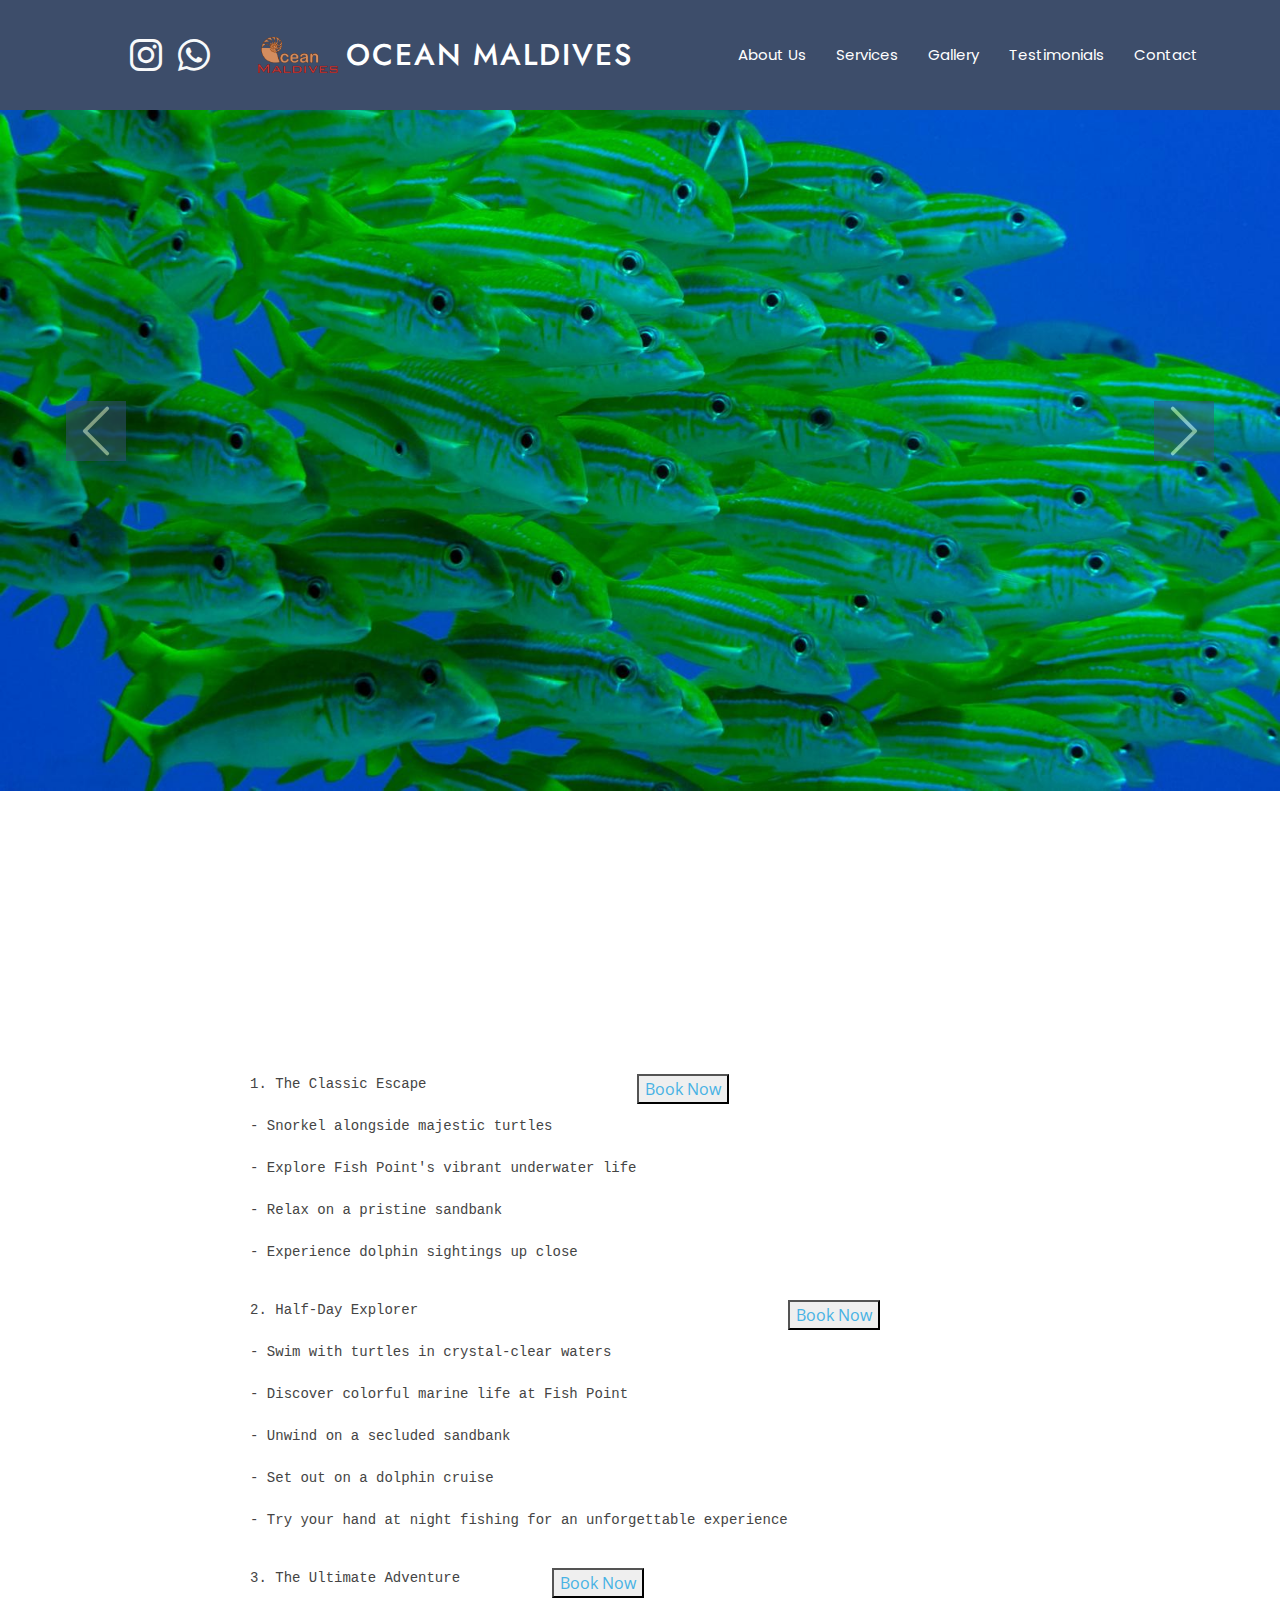
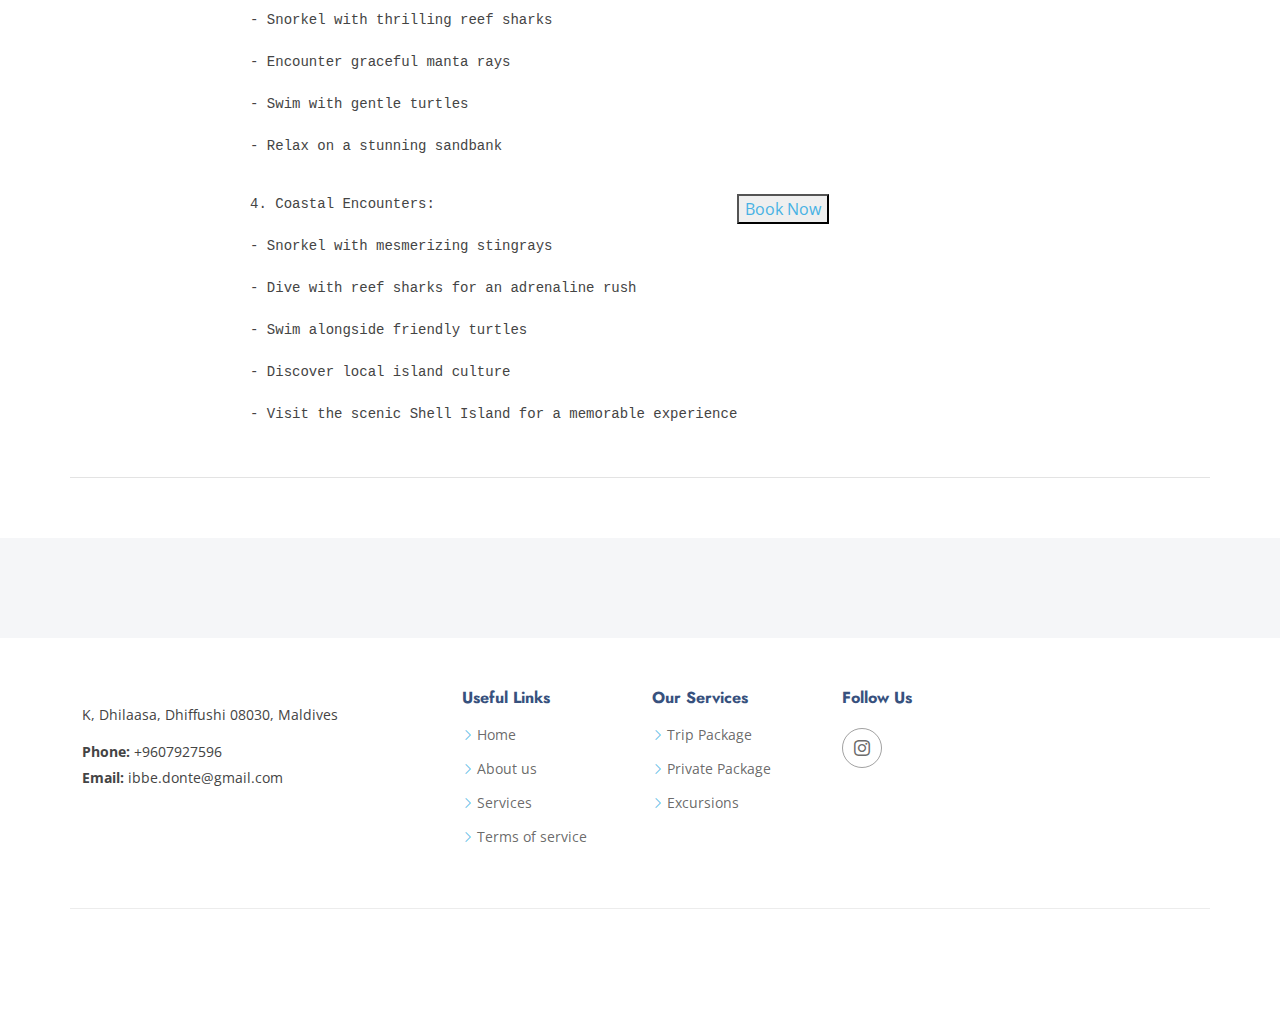
==== excursion.html @ d04661fa "changes for travel website" ====
<!DOCTYPE html>
<html lang="en">

<head>
  <meta charset="utf-8">
  <meta content="width=device-width, initial-scale=1.0" name="viewport">
  <title>Ocean Maldives</title>
  <meta name="description" content="">
  <meta name="keywords" content="">

  <!-- Favicons -->
  <link href="assets/img/logo.png" rel="icon">
  <link href="assets/img/logo.pmg" rel="">

  <!-- Fonts -->
  <link href="https://fonts.googleapis.com" rel="preconnect">
  <link href="https://fonts.gstatic.com" rel="preconnect" crossorigin>
  <link href="https://fonts.googleapis.com/css2?family=Open+Sans:ital,wght@0,300;0,400;0,500;0,600;0,700;0,800;1,300;1,400;1,500;1,600;1,700;1,800&family=Poppins:ital,wght@0,100;0,200;0,300;0,400;0,500;0,600;0,700;0,800;0,900;1,100;1,200;1,300;1,400;1,500;1,600;1,700;1,800;1,900&family=Jost:ital,wght@0,100;0,200;0,300;0,400;0,500;0,600;0,700;0,800;0,900;1,100;1,200;1,300;1,400;1,500;1,600;1,700;1,800;1,900&display=swap" rel="stylesheet">

  <!-- Vendor CSS Files -->
  <link href="assets/vendor/bootstrap/css/bootstrap.min.css" rel="stylesheet">
  <link href="assets/vendor/bootstrap-icons/bootstrap-icons.css" rel="stylesheet">
  <link href="assets/vendor/aos/aos.css" rel="stylesheet">
  <link href="assets/vendor/glightbox/css/glightbox.min.css" rel="stylesheet">
  <link href="assets/vendor/swiper/swiper-bundle.min.css" rel="stylesheet">

  <!-- Main CSS File -->
  <link href="assets/css/main.css" rel="stylesheet">

</head>

<body class="service-details-page">

  <header id="header" class="header d-flex align-items-center fixed-top">
    <div class="container-fluid container-xl position-relative d-flex align-items-center" style="height: 80px;">
      <div class="m-5 fs-2 d-flex spaceBetween">
        <div class=""><a href="https://www.instagram.com/ibbedonte/" target="_blank"><i class="bi bi-instagram text-light me-3"></i></a></div>
        <div class=""><a href="https://wa.me/+9607927596" target="_blank"><i class="bi bi-whatsapp text-light"></i></a></div>
      </div>
      
      <a href="index.html" class="logo d-flex align-items-center me-auto">
        <img src="assets/img/logo.png" alt="">
        <h1 class="sitename">Ocean Maldives</h1>
      </a>
      
      <nav id="navmenu" class="navmenu">
        <ul>
          <li><a href="/index.html#about">About Us</a></li>
          <li><a href="/index.html#services">Services</a></li>
          <li><a href="/index.html#portfolio">Gallery</a></li>
          <li><a href="/index.html#testimonials">Testimonials</a></li>
          <li><a href="/index.html#contact">Contact</a></li>
        </ul>
        <i class="mobile-nav-toggle d-xl-none bi bi-list"></i>
      </nav>
    </div>
  </header>

  <main class="main">

    <!-- Page Title -->
    <div class="page-title" data-aos="fade">
      <div class="container">
        <nav class="breadcrumbs">
          <ol>
            <li><a href="index.html">Home</a></li>
            <li class="current">Service Details</li>
          </ol>
        </nav>
      </div>
    </div><!-- End Page Title -->

    <!-- Service Details Section -->
      <div class="carousel-header">
        <div id="carouselId" class="carousel slide" data-bs-ride="carousel">
            <div class="carousel-inner" role="listbox">
                <div class="carousel-item active">
                    <img src="assets/img/ocean-maldives-9.jpeg" class="img-fluid" alt="Image">
                </div>
                <div class="carousel-item">
                    <img src="assets/img/ocean-maldives-8.jpeg" class="img-fluid" alt="Image">
                </div>
            </div>
            <button class="carousel-control-prev" type="button" data-bs-target="#carouselId" data-bs-slide="prev" >
                <span class="carousel-control-prev-icon bg-secondary wow fadeInLeft" data-wow-delay="0.2s" aria-hidden="false" style="background-color: #37517e !important; padding: 30px;"></span>
                <span class="visually-hidden-focusable">Previous</span>
            </button>
            <button class="carousel-control-next" type="button" data-bs-target="#carouselId" data-bs-slide="next">
                <span class="carousel-control-next-icon bg-secondary wow fadeInRight" data-wow-delay="0.2s" aria-hidden="false" style="background-color: #37517e !important; padding: 30px;"></span>
                <span class="visually-hidden-focusable">Next</span>
            </button>
        </div>
    </div>



  <section id="schedule" class="schedule section">

    <!-- Section Title -->
    <div class="container section-title" data-aos="fade-up">
      <h2>Excursion Package<br></h2>
    </div><!-- End Section Title -->

    <div class="container">

      <ul class="nav nav-tabs" role="tablist" data-aos="fade-up" data-aos-delay="100">
        
        <!-- <li class="nav-item">
          <a class="nav-link active" href="#day-2" role="tab" data-bs-toggle="tab">Description</a>
        </li> -->
      </ul>

      <div class="tab-content row justify-content-center">

        <!-- Schdule Day 2 -->
        <div role="tabpanel" class="col-lg-12 " id="day-2" style="margin-top: 40px;">
          <div class="row schedule-item"> 
              <!-- <h4>Description</h4> -->
              <div class="col-md-12">
                <div class="d-flex">
                  <pre>
                    1. The Classic Escape

                    - Snorkel alongside majestic turtles

                    - Explore Fish Point's vibrant underwater life

                    - Relax on a pristine sandbank

                    - Experience dolphin sightings up close
                  </pre>
                  <div class="col-md-4">
                    <button><a href="https://wa.me/+9607927596" target="_blank">Book Now</a></button>
                  </div>
                </div>
                
                <div class="d-flex">
                  <pre>
                    2. Half-Day Explorer

                    - Swim with turtles in crystal-clear waters

                    - Discover colorful marine life at Fish Point

                    - Unwind on a secluded sandbank

                    - Set out on a dolphin cruise

                    - Try your hand at night fishing for an unforgettable experience
                  </pre>
                  <div class="col-md-4">
                    <button><a href="https://wa.me/+9607927596" target="_blank">Book Now</a></button>
                  </div>
                </div>

                <div class="d-flex">
                  <pre>
                    3. The Ultimate Adventure

                    - Snorkel with thrilling reef sharks

                    - Encounter graceful manta rays

                    - Swim with gentle turtles

                    - Relax on a stunning sandbank
                  </pre>
                  <div class="col-md-4">
                    <button><a href="https://wa.me/+9607927596" target="_blank">Book Now</a></button>
                  </div>
                </div>

                <div class="d-flex">
                  <pre>
                    4. Coastal Encounters: 

                    - Snorkel with mesmerizing stingrays

                    - Dive with reef sharks for an adrenaline rush

                    - Swim alongside friendly turtles

                    - Discover local island culture

                    - Visit the scenic Shell Island for a memorable experience
                  </pre>
                  <div class="col-md-4">
                    <button><a href="https://wa.me/+9607927596" target="_blank">Book Now</a></button>
                  </div>
                </div>

              </div>
          </div>
        </div>

       



      </div>

    </div>
   

    </div>
  </section>
  </main>

  <footer id="footer" class="footer">

    <div class="footer-newsletter">
      <div class="container">
        <div class="row justify-content-center text-center">
          
        </div>
      </div>
    </div>

    <div class="container footer-top">
      <div class="row gy-4">
        <div class="col-lg-4 col-md-6 footer-about">
          <a href="index.html" class="d-flex align-items-center">
            <span class="sitename"></span>
          </a>
          <div class="footer-contact pt-3">
            <p>K, Dhilaasa, Dhiffushi 08030, Maldives</p>
            <p class="mt-3"><strong>Phone:</strong> <span>+9607927596</span></p>
            <p><strong>Email:</strong> <span>ibbe.donte@gmail.com</span></p>
          </div>
        </div>

        <div class="col-lg-2 col-md-3 footer-links">
          <h4>Useful Links</h4>
          <ul>
            <li><i class="bi bi-chevron-right"></i> <a href="/index.html">Home</a></li>
            <li><i class="bi bi-chevron-right"></i> <a href="#about">About us</a></li>
            <li><i class="bi bi-chevron-right"></i> <a href="#services">Services</a></li>
            <li><i class="bi bi-chevron-right"></i> <a href="/terms-condition.html">Terms of service</a></li>
          </ul>
        </div>

        <div class="col-lg-2 col-md-3 footer-links">
          <h4>Our Services</h4>
          <ul>
            <li><i class="bi bi-chevron-right"></i> <a target="_blank" href="/individual-trip.html">Trip Package</a></li>
            <li><i class="bi bi-chevron-right"></i> <a target="_blank" href="https://wa.me/+960941-3991">Private Package</a></li>
            <li><i class="bi bi-chevron-right"></i> <a target="_blank" href="/excursion.html">Excursions</a></li>
          </ul>
        </div>

        <div class="col-lg-4 col-md-12">
          <h4>Follow Us</h4>
          <div class="social-links d-flex">
            <a href="https://www.instagram.com/ibbedonte/" target="_blank"><i class="bi bi-instagram"></i></a>
          </div>
        </div>

      </div>
    </div>

    <div class="container copyright text-center mt-4">
    </div>

  </footer>

  <!-- Scroll Top -->
  <a href="#" id="scroll-top" class="scroll-top d-flex align-items-center justify-content-center"><i class="bi bi-arrow-up-short"></i></a>

  <!-- Preloader -->
  <div id="preloader"></div>

  <!-- Vendor JS Files -->
  <script src="assets/vendor/bootstrap/js/bootstrap.bundle.min.js"></script>
  <script src="assets/vendor/php-email-form/validate.js"></script>
  <script src="assets/vendor/aos/aos.js"></script>
  <script src="assets/vendor/glightbox/js/glightbox.min.js"></script>
  <script src="assets/vendor/swiper/swiper-bundle.min.js"></script>
  <script src="assets/vendor/waypoints/noframework.waypoints.js"></script>
  <script src="assets/vendor/imagesloaded/imagesloaded.pkgd.min.js"></script>
  <script src="assets/vendor/isotope-layout/isotope.pkgd.min.js"></script>

  <!-- Main JS File -->
  <script src="assets/js/main.js"></script>

</body>

</html>
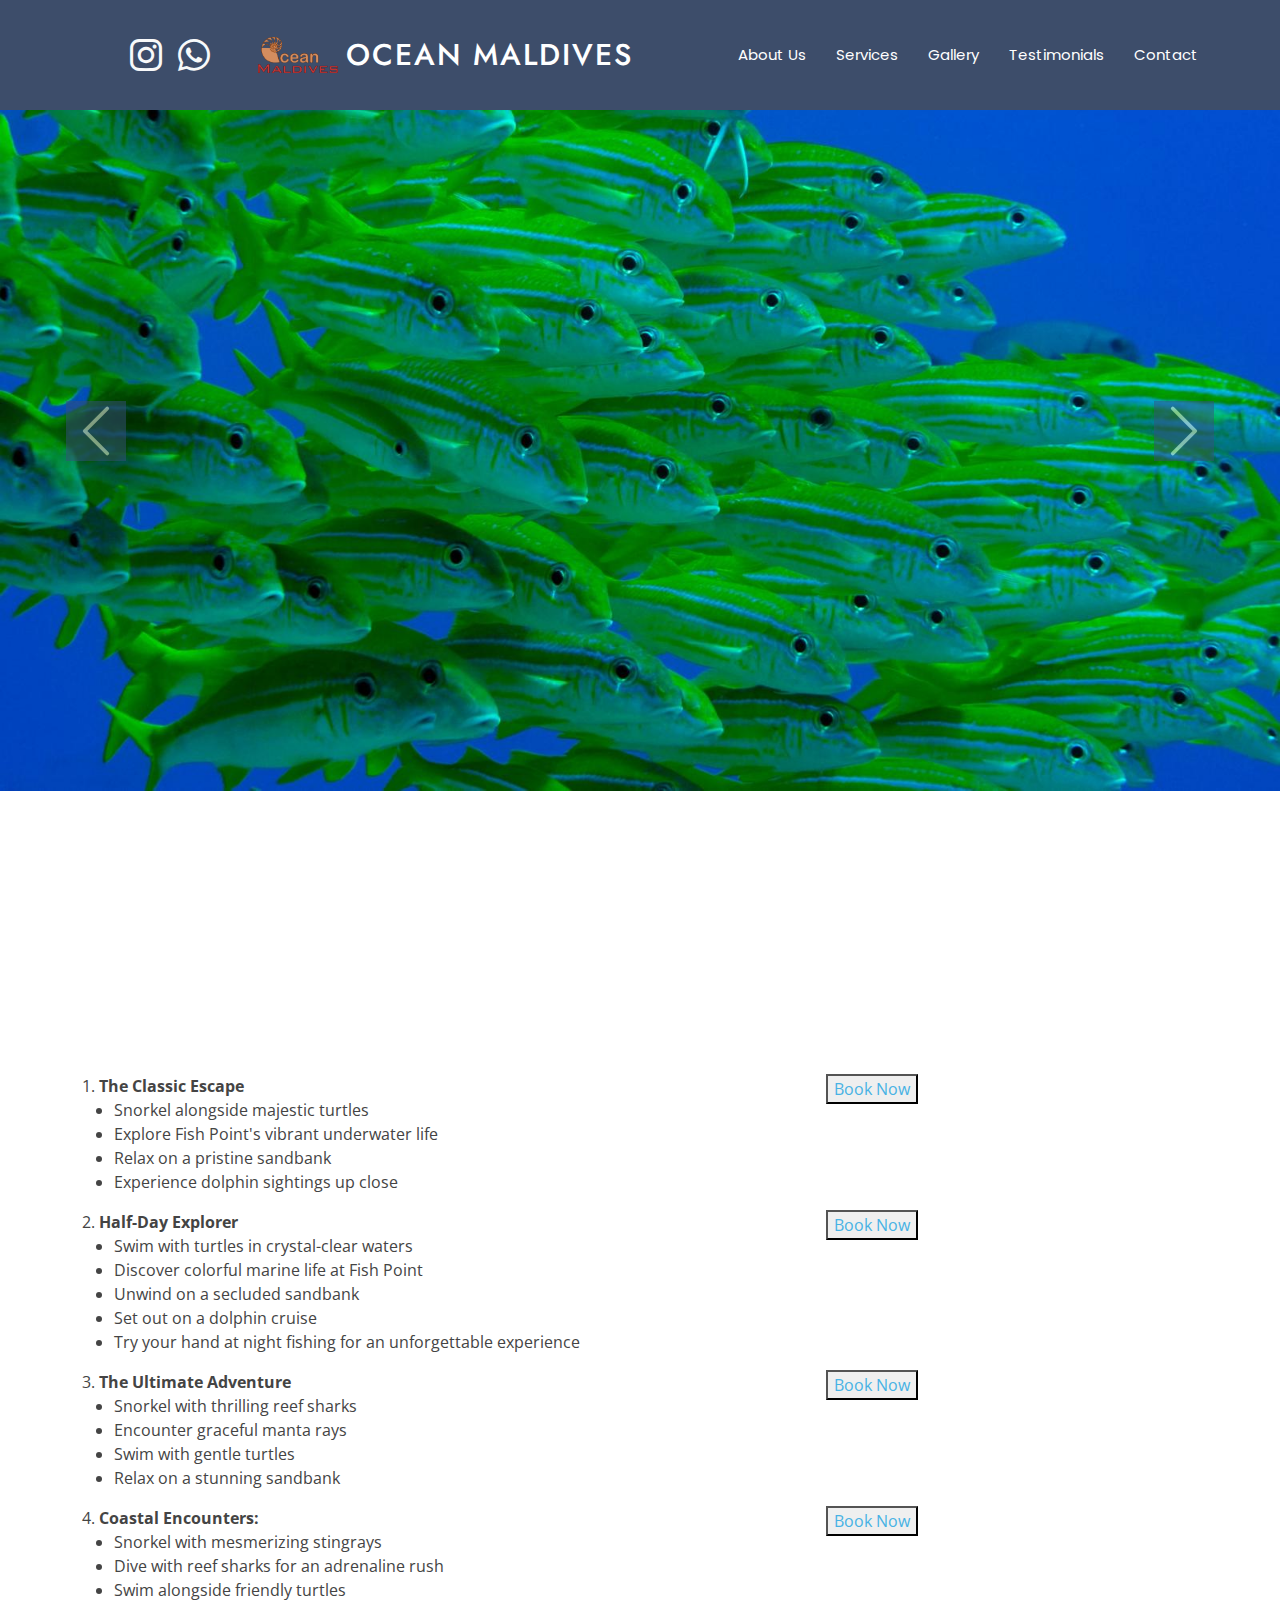
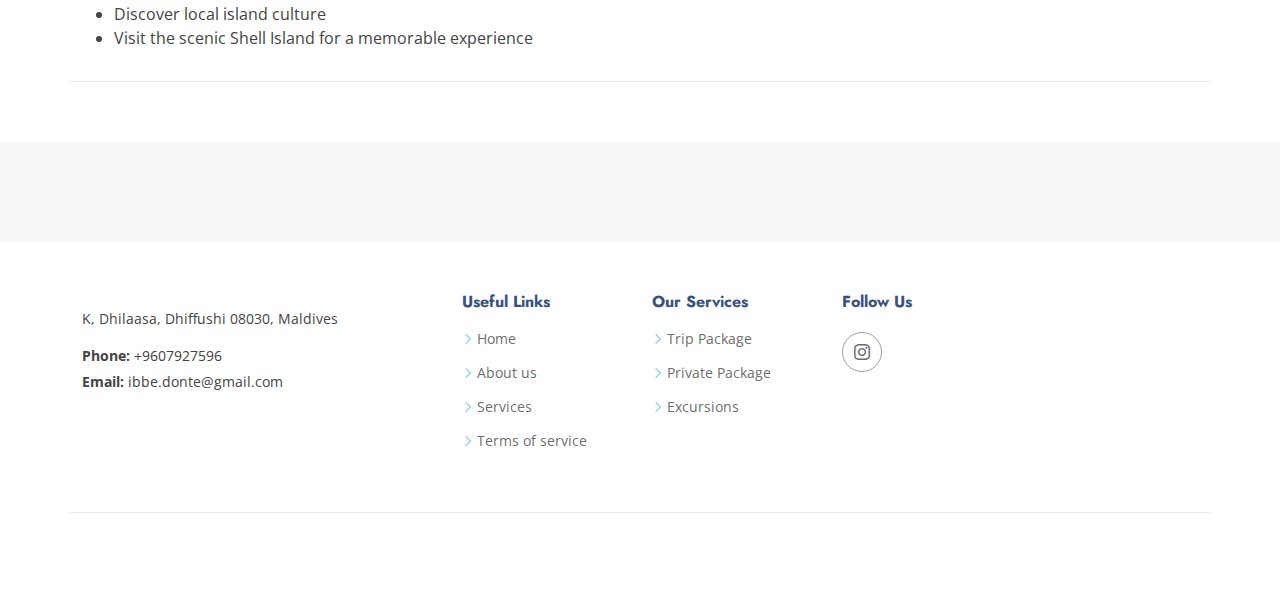
==== commit 0357519e: "changes on 26dec" ====
--- a/excursion.html
+++ b/excursion.html
@@ -35,7 +35,7 @@
     <div class="container-fluid container-xl position-relative d-flex align-items-center" style="height: 80px;">
       <div class="m-5 fs-2 d-flex spaceBetween">
         <div class=""><a href="https://www.instagram.com/ibbedonte/" target="_blank"><i class="bi bi-instagram text-light me-3"></i></a></div>
-        <div class=""><a href="https://wa.me/+9607927596" target="_blank"><i class="bi bi-whatsapp text-light"></i></a></div>
+        <div class=""><a href="https://wa.me/+960941-3991" target="_blank"><i class="bi bi-whatsapp text-light"></i></a></div>
       </div>
       
       <a href="index.html" class="logo d-flex align-items-center me-auto">
@@ -118,74 +118,69 @@
               <!-- <h4>Description</h4> -->
               <div class="col-md-12">
                 <div class="d-flex">
-                  <pre>
-                    1. The Classic Escape
-
-                    - Snorkel alongside majestic turtles
-
-                    - Explore Fish Point's vibrant underwater life
-
-                    - Relax on a pristine sandbank
-
-                    - Experience dolphin sightings up close
-                  </pre>
+                  <div class="col-md-8 col-lg-8 col-sm-4">
+                    
+                      1. <b>The Classic Escape</b>
+                    <ul>
+                      <li>Snorkel alongside majestic turtles</li>
+
+                      <li>Explore Fish Point's vibrant underwater life</li>
+
+                      <li>Relax on a pristine sandbank</li>
+
+                      <li>Experience dolphin sightings up close</li>
+                    </ul>
+                  </div>
+                  <div class="col-md-4 col-lg-4 col-sm-4">
+                    <button><a href="https://wa.me/+960941-3991" target="_blank">Book Now</a></button>
+                  </div>
+                </div>
+                
+                <div class="d-flex">
+                  <div class="col-md-8 col-sm-8 col-lg-8">
+              
+                      2. <b>Half-Day Explorer</b>
+                    <ul>
+                      <li>Swim with turtles in crystal-clear waters</li>
+                      <li>Discover colorful marine life at Fish Point</li>
+                      <li>Unwind on a secluded sandbank</li>
+                      <li>Set out on a dolphin cruise</li>
+                      <li>Try your hand at night fishing for an unforgettable experience</li>
+                    </ul>
+                  </div>
+                  <div class="col-md-4 col-sm-4 col-lg-4">
+                    <button><a href="https://wa.me/+960941-3991" target="_blank">Book Now</a></button>
+                  </div>
+                </div>
+
+                <div class="d-flex">
+                  <div class="col-md-8">
+                      3. <b>The Ultimate Adventure</b>
+                      <ul>
+                        <li>Snorkel with thrilling reef sharks</li>
+                        <li>Encounter graceful manta rays</li>
+                        <li>Swim with gentle turtles</li>
+                        <li>Relax on a stunning sandbank</li>
+                      </ul>
+                  </div>
                   <div class="col-md-4">
-                    <button><a href="https://wa.me/+9607927596" target="_blank">Book Now</a></button>
-                  </div>
-                </div>
-                
-                <div class="d-flex">
-                  <pre>
-                    2. Half-Day Explorer
-
-                    - Swim with turtles in crystal-clear waters
-
-                    - Discover colorful marine life at Fish Point
-
-                    - Unwind on a secluded sandbank
-
-                    - Set out on a dolphin cruise
-
-                    - Try your hand at night fishing for an unforgettable experience
-                  </pre>
+                    <button><a href="https://wa.me/+960941-3991" target="_blank">Book Now</a></button>
+                  </div>
+                </div>
+
+                <div class="d-flex">
+                  <div class="col-md-8">
+                    4. <b>Coastal Encounters:</b> 
+                    <ul>
+                      <li>Snorkel with mesmerizing stingrays</li>
+                      <li>Dive with reef sharks for an adrenaline rush</li>
+                      <li>Swim alongside friendly turtles</li>
+                      <li>Discover local island culture</li>
+                      <li>Visit the scenic Shell Island for a memorable experience</li>
+                    </ul>
+                  </div>
                   <div class="col-md-4">
-                    <button><a href="https://wa.me/+9607927596" target="_blank">Book Now</a></button>
-                  </div>
-                </div>
-
-                <div class="d-flex">
-                  <pre>
-                    3. The Ultimate Adventure
-
-                    - Snorkel with thrilling reef sharks
-
-                    - Encounter graceful manta rays
-
-                    - Swim with gentle turtles
-
-                    - Relax on a stunning sandbank
-                  </pre>
-                  <div class="col-md-4">
-                    <button><a href="https://wa.me/+9607927596" target="_blank">Book Now</a></button>
-                  </div>
-                </div>
-
-                <div class="d-flex">
-                  <pre>
-                    4. Coastal Encounters: 
-
-                    - Snorkel with mesmerizing stingrays
-
-                    - Dive with reef sharks for an adrenaline rush
-
-                    - Swim alongside friendly turtles
-
-                    - Discover local island culture
-
-                    - Visit the scenic Shell Island for a memorable experience
-                  </pre>
-                  <div class="col-md-4">
-                    <button><a href="https://wa.me/+9607927596" target="_blank">Book Now</a></button>
+                    <button><a href="https://wa.me/+960941-3991" target="_blank">Book Now</a></button>
                   </div>
                 </div>
 
